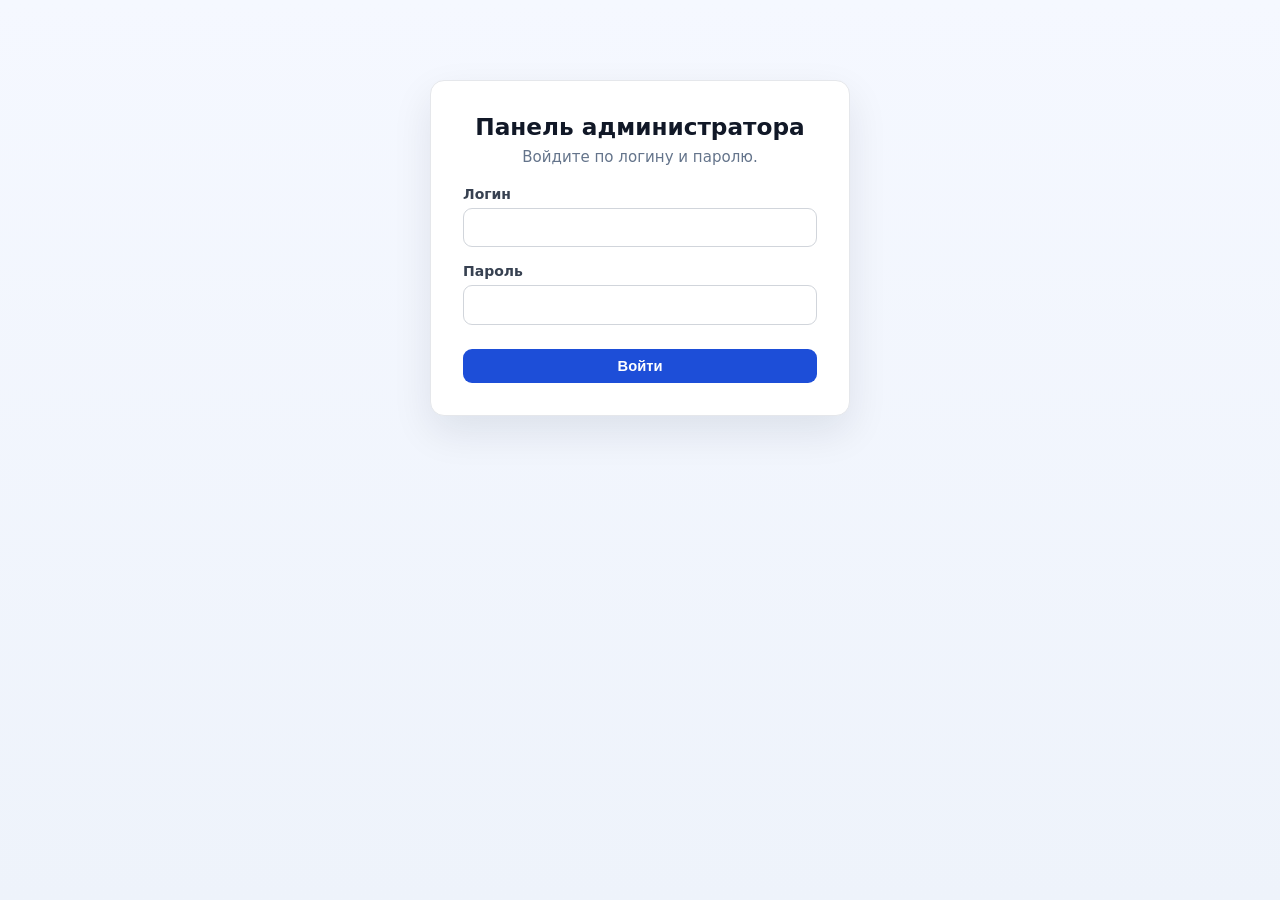
==== admin-panel/dashboard.html @ b86497dc "expenses update" ====
<!DOCTYPE html>
<html lang="ru">
<head>
  <meta charset="UTF-8">
  <meta name="viewport" content="width=device-width, initial-scale=1">
  <title>Dashboard</title>
  <link rel="stylesheet" href="styles.css">
</head>
<body>
  <header class="topbar">
    <div class="topbar-brand">
      <div class="brand-dot"></div>
      <div>
        <h1>Kosta Admin Dashboard</h1>
        <p>Главная сводка</p>
      </div>
    </div>
    <div class="topbar-actions">
      <a href="#" id="btn-logout">Выход</a>
    </div>
  </header>

  <main class="container app-shell">
    <aside class="sidebar">
      <h3>Навигация</h3>
      <nav id="sidebar-nav"></nav>
    </aside>

    <section class="content">
      <section class="overview">
        <article class="metric-card">
          <p class="metric-title">Пользователей в системе</p>
          <p class="metric-value" id="metric-users-total">0</p>
        </article>
        <article class="metric-card">
          <p class="metric-title">Пользователей с камер</p>
          <p class="metric-value" id="metric-cameras-users">0</p>
        </article>
        <article class="metric-card">
          <p class="metric-title">Подключенных камер</p>
          <p class="metric-value" id="metric-cameras-total">0</p>
        </article>
        <article class="metric-card">
          <p class="metric-title">Доступных ролей</p>
          <p class="metric-value" id="metric-roles-total">0</p>
        </article>
      </section>

      <section class="card">
        <div class="card-header">
          <div>
            <h2 class="card-title">Разделы админ-панели</h2>
            <p class="card-subtitle">Перейдите в нужный раздел для работы с пользователями или камерами.</p>
          </div>
        </div>
        <div class="quick-links">
          <a class="quick-link" href="users.html">Управление пользователями</a>
          <a class="quick-link" href="hikvision.html">Пользователи с камер Hikvision</a>
        </div>
      </section>
    </section>
  </main>

  <script src="config.js"></script>
  <script src="app.js"></script>
  <script src="dashboard.js"></script>
</body>
</html>
---- admin-panel/styles.css ----
* { box-sizing: border-box; }
body {
  font-family: Inter, Segoe UI, system-ui, sans-serif;
  margin: 0;
  min-height: 100vh;
  background: linear-gradient(180deg, #f5f8ff 0%, #eef3fb 100%);
  color: #111827;
}
.container { max-width: 1280px; margin: 0 auto; padding: 1.5rem; }
.page-login { padding: 1rem; }

.app-shell {
  display: grid;
  grid-template-columns: 240px minmax(0, 1fr);
  gap: 1rem;
}
.sidebar {
  background: #fff;
  border: 1px solid #e5e7eb;
  border-radius: 14px;
  padding: 1rem;
  height: fit-content;
  box-shadow: 0 10px 32px rgba(15, 23, 42, 0.06);
}
.sidebar h3 {
  margin: 0 0 0.8rem;
  font-size: 0.9rem;
  color: #64748b;
  text-transform: uppercase;
  letter-spacing: 0.05em;
}
.side-link {
  display: block;
  color: #334155;
  text-decoration: none;
  padding: 0.6rem 0.7rem;
  border-radius: 8px;
  margin-bottom: 0.35rem;
  font-weight: 600;
  font-size: 0.92rem;
}
.side-link:hover { background: #f1f5f9; }
.side-link.active { background: #dbeafe; color: #1d4ed8; }
.content { min-width: 0; }

.topbar {
  background: linear-gradient(120deg, #0f172a, #1e3a8a);
  color: #fff;
  padding: 1rem 1.5rem;
  display: flex;
  align-items: center;
  justify-content: space-between;
  gap: 1rem;
}
.topbar-brand { display: flex; align-items: center; gap: 0.9rem; }
.brand-dot {
  width: 12px; height: 12px; border-radius: 50%;
  background: #22c55e; box-shadow: 0 0 0 6px rgba(34, 197, 94, 0.25);
}
.topbar h1 { margin: 0; font-size: 1.08rem; line-height: 1.2; font-weight: 700; }
.topbar p { margin: 0.2rem 0 0; font-size: 0.82rem; color: #c7d2fe; }
.topbar-actions { display: flex; gap: 0.75rem; align-items: center; }
.topbar a {
  color: #fff; text-decoration: none; font-size: 0.86rem;
  padding: 0.45rem 0.8rem; border: 1px solid rgba(255, 255, 255, 0.4); border-radius: 8px;
}
.topbar a:hover { background: rgba(255, 255, 255, 0.12); }

.overview {
  display: grid;
  grid-template-columns: repeat(4, minmax(0, 1fr));
  gap: 0.9rem;
  margin-bottom: 1rem;
}
.metric-card {
  background: #fff;
  border: 1px solid #e5e7eb;
  border-radius: 14px;
  padding: 1rem 1.1rem;
  box-shadow: 0 8px 24px rgba(15, 23, 42, 0.05);
}
.metric-title { margin: 0; color: #64748b; font-size: 0.84rem; }
.metric-value { margin: 0.5rem 0 0; font-size: 1.7rem; line-height: 1; font-weight: 700; color: #0f172a; }

.login-box {
  background: #fff; border-radius: 14px; box-shadow: 0 16px 40px rgba(15, 23, 42, 0.09);
  padding: 2rem; text-align: center; margin: 4rem auto; max-width: 420px; border: 1px solid #e5e7eb;
}
.login-box h2 { margin: 0 0 0.5rem; font-size: 1.45rem; }
.login-box p { color: #64748b; margin: 0 0 1.25rem; font-size: 0.94rem; }
.login-box .form-group { text-align: left; margin-bottom: 1rem; }
.login-box .form-group label { display: block; margin-bottom: 0.35rem; font-size: 0.875rem; font-weight: 600; color: #374151; }
.login-box .form-group input { width: 100%; padding: 0.62rem 0.75rem; border: 1px solid #d1d5db; border-radius: 9px; font-size: 1rem; }
.login-box #form-login { margin-top: 1rem; }
.login-box #btn-login-submit { margin-top: 0.5rem; width: 100%; }

.btn { display: inline-block; padding: 0.57rem 0.95rem; border-radius: 9px; font-size: 0.92rem; font-weight: 600; cursor: pointer; border: none; text-decoration: none; }
.btn-primary { background: #1d4ed8; color: #fff; }
.btn-primary:hover { background: #1e40af; }
.btn-success { background: #15803d; color: #fff; }
.btn-success:hover { background: #166534; }
.btn:disabled { opacity: 0.62; cursor: not-allowed; }

.error-msg {
  background: #fef2f2; color: #b91c1c; padding: 0.72rem 0.9rem;
  border-radius: 9px; margin-bottom: 1rem; font-size: 0.875rem; border: 1px solid #fecaca;
}

.card {
  background: #fff;
  border-radius: 14px;
  box-shadow: 0 10px 32px rgba(15, 23, 42, 0.06);
  border: 1px solid #e5e7eb;
  padding: 1.15rem 1.2rem;
}
.card-header {
  display: flex; justify-content: space-between; align-items: flex-start;
  margin-bottom: 0.9rem; gap: 0.8rem; flex-wrap: wrap;
}
.card-title { margin: 0; font-size: 1.02rem; font-weight: 700; color: #111827; }
.card-subtitle { margin: 0.28rem 0 0; font-size: 0.84rem; color: #64748b; max-width: 760px; }

.toolbar { display: flex; gap: 0.5rem; align-items: center; flex-wrap: wrap; }
.input {
  padding: 0.56rem 0.75rem; border-radius: 9px; border: 1px solid #d1d5db;
  font-size: 0.92rem; min-width: 235px; background: #fff;
}
.input:focus { outline: none; border-color: #1d4ed8; box-shadow: 0 0 0 3px rgba(29, 78, 216, 0.13); }

.table-wrap {
  border: 1px solid #e5e7eb;
  border-radius: 12px;
  overflow: auto;
}
.users-table { width: 100%; border-collapse: collapse; min-width: 700px; }
.users-table th, .users-table td { padding: 0.78rem 0.86rem; text-align: left; border-bottom: 1px solid #f1f5f9; vertical-align: middle; }
.users-table th { background: #f8fafc; font-weight: 700; font-size: 0.78rem; color: #475569; text-transform: uppercase; letter-spacing: 0.03em; }
.users-table tr:last-child td { border-bottom: none; }
.users-table tr:hover td { background: #f8fbff; }
.users-table .role-cell { display: flex; align-items: center; gap: 0.45rem; }
.users-table select { padding: 0.4rem 0.55rem; border: 1px solid #d1d5db; border-radius: 7px; font-size: 0.86rem; min-width: 140px; background: #fff; }
.users-table .loading { padding: 2.3rem; text-align: center; color: #64748b; }
.users-table .avatar {
  width: 34px; height: 34px; border-radius: 50%; object-fit: cover;
  vertical-align: middle; margin-right: 0.55rem; border: 1px solid #e2e8f0;
}
.users-table .no-avatar {
  width: 34px; height: 34px; border-radius: 50%; background: #e2e8f0;
  display: inline-flex; align-items: center; justify-content: center; font-size: 0.84rem;
  color: #334155; margin-right: 0.55rem; vertical-align: middle;
}
.quick-links { display: grid; grid-template-columns: repeat(2, minmax(0, 1fr)); gap: 0.8rem; }
.quick-link {
  display: block;
  text-decoration: none;
  background: #f8fafc;
  color: #1e3a8a;
  border: 1px solid #e5e7eb;
  border-radius: 10px;
  padding: 0.9rem 1rem;
  font-weight: 600;
}
.quick-link:hover { background: #eff6ff; }

@media (max-width: 1024px) {
  .overview { grid-template-columns: repeat(2, minmax(0, 1fr)); }
  .app-shell { grid-template-columns: 1fr; }
}
@media (max-width: 760px) {
  .container { padding: 1rem; }
  .topbar { padding: 0.9rem 1rem; }
  .topbar-brand p { display: none; }
  .overview { grid-template-columns: 1fr; }
  .toolbar { width: 100%; }
  .input { min-width: 0; flex: 1; }
  .quick-links { grid-template-columns: 1fr; }
}
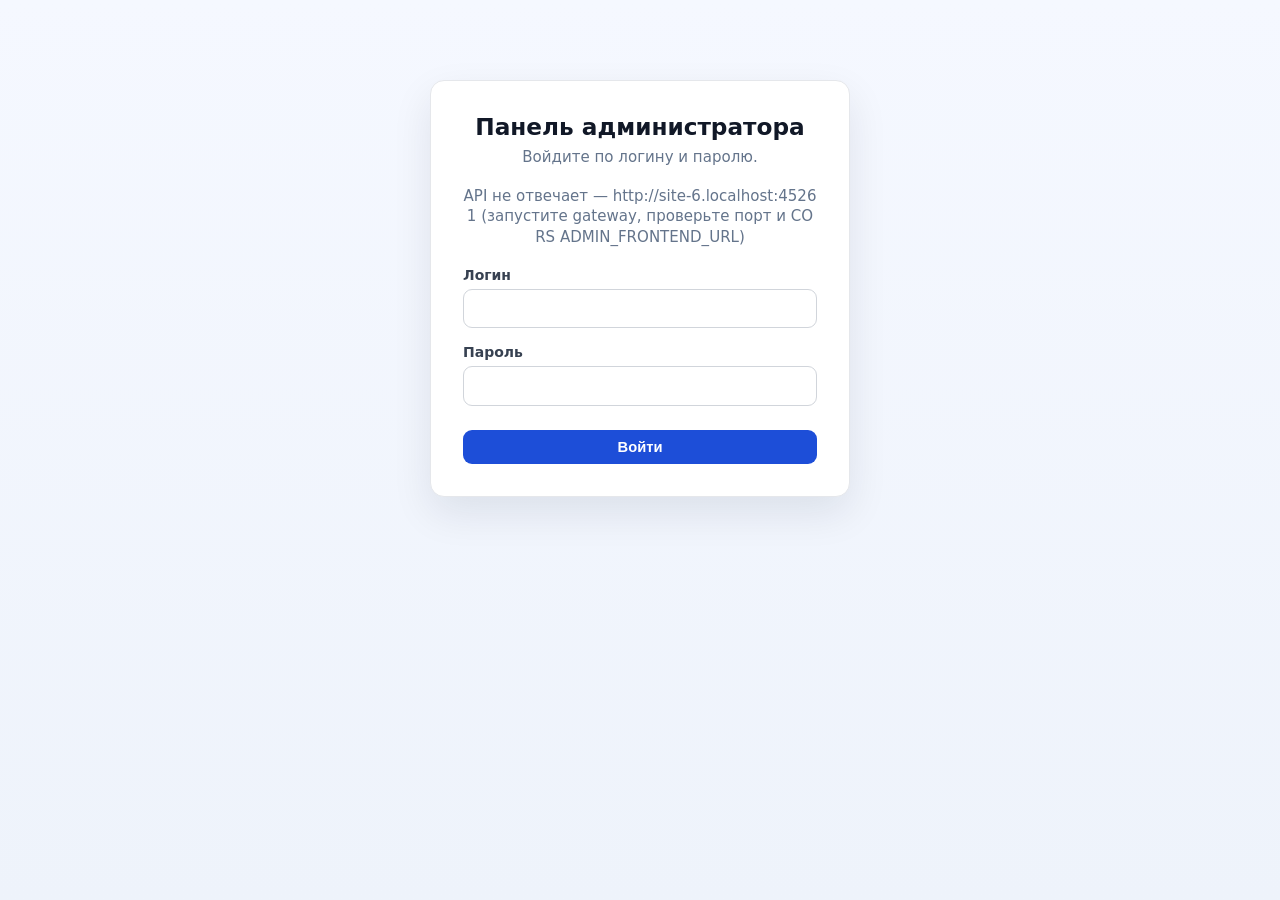
==== commit 5cd4cf69: "fix admin data" ====
--- a/admin-panel/dashboard.html
+++ b/admin-panel/dashboard.html
@@ -55,6 +55,8 @@
         </div>
         <div class="quick-links">
           <a class="quick-link" href="users.html">Управление пользователями</a>
+          <a class="quick-link" href="expenses-db.html">База расходов (сброс БД)</a>
+          <a class="quick-link" href="time-tracking-reset.html">Сброс данных учёта времени</a>
           <a class="quick-link" href="hikvision.html">Пользователи с камер Hikvision</a>
         </div>
       </section>
--- a/admin-panel/styles.css
+++ b/admin-panel/styles.css
@@ -93,6 +93,13 @@
 .login-box .form-group input { width: 100%; padding: 0.62rem 0.75rem; border: 1px solid #d1d5db; border-radius: 9px; font-size: 1rem; }
 .login-box #form-login { margin-top: 1rem; }
 .login-box #btn-login-submit { margin-top: 0.5rem; width: 100%; }
+.login-api-hint {
+  font-size: 0.8rem;
+  color: #64748b;
+  margin: 0 0 0.75rem;
+  line-height: 1.35;
+  word-break: break-all;
+}
 
 .btn { display: inline-block; padding: 0.57rem 0.95rem; border-radius: 9px; font-size: 0.92rem; font-weight: 600; cursor: pointer; border: none; text-decoration: none; }
 .btn-primary { background: #1d4ed8; color: #fff; }
@@ -100,6 +107,29 @@
 .btn-success { background: #15803d; color: #fff; }
 .btn-success:hover { background: #166534; }
 .btn:disabled { opacity: 0.62; cursor: not-allowed; }
+.btn-danger { background: #b91c1c; color: #fff; }
+.btn-danger:hover:not(:disabled) { background: #991b1b; }
+.btn-ghost {
+  display: inline-block;
+  padding: 0.57rem 0.95rem;
+  border-radius: 9px;
+  font-size: 0.92rem;
+  font-weight: 600;
+  text-decoration: none;
+  color: #1e3a8a;
+  border: 1px solid #cbd5e1;
+  background: #fff;
+}
+.btn-ghost:hover { background: #f8fafc; }
+.danger-zone {
+  border: 1px solid #fecaca;
+  background: #fffbeb;
+  border-radius: 12px;
+  padding: 1rem 1.1rem;
+  margin-top: 0.75rem;
+}
+.danger-zone h3 { margin: 0 0 0.5rem; font-size: 0.95rem; color: #92400e; }
+.danger-zone ul { margin: 0.4rem 0 0; padding-left: 1.2rem; color: #78350f; font-size: 0.88rem; line-height: 1.45; }
 
 .error-msg {
   background: #fef2f2; color: #b91c1c; padding: 0.72rem 0.9rem;
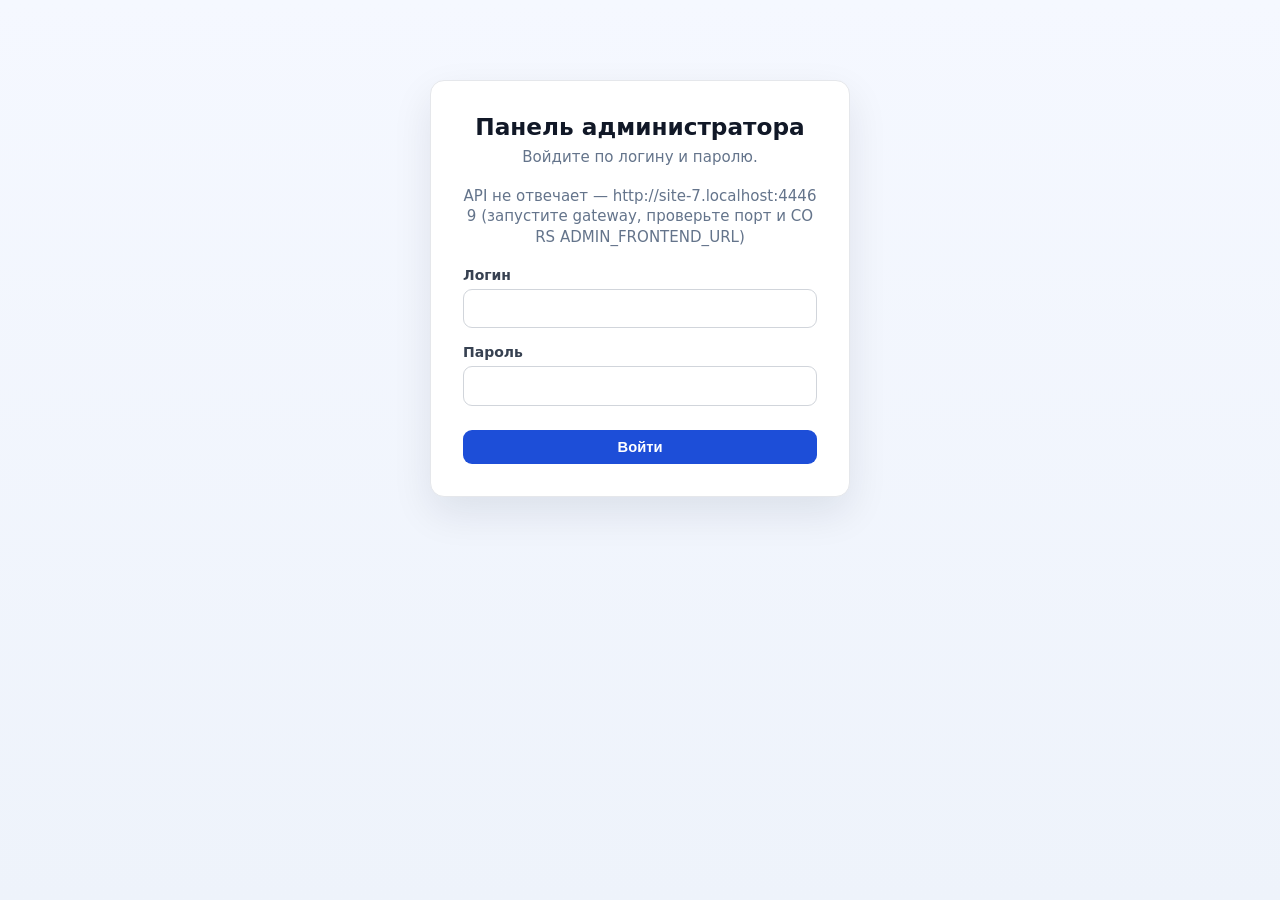
==== commit f0422cc8: "fix db data" ====
--- a/admin-panel/dashboard.html
+++ b/admin-panel/dashboard.html
@@ -56,7 +56,6 @@
         <div class="quick-links">
           <a class="quick-link" href="users.html">Управление пользователями</a>
           <a class="quick-link" href="expenses-db.html">База расходов (сброс БД)</a>
-          <a class="quick-link" href="time-tracking-reset.html">Сброс данных учёта времени</a>
           <a class="quick-link" href="hikvision.html">Пользователи с камер Hikvision</a>
         </div>
       </section>
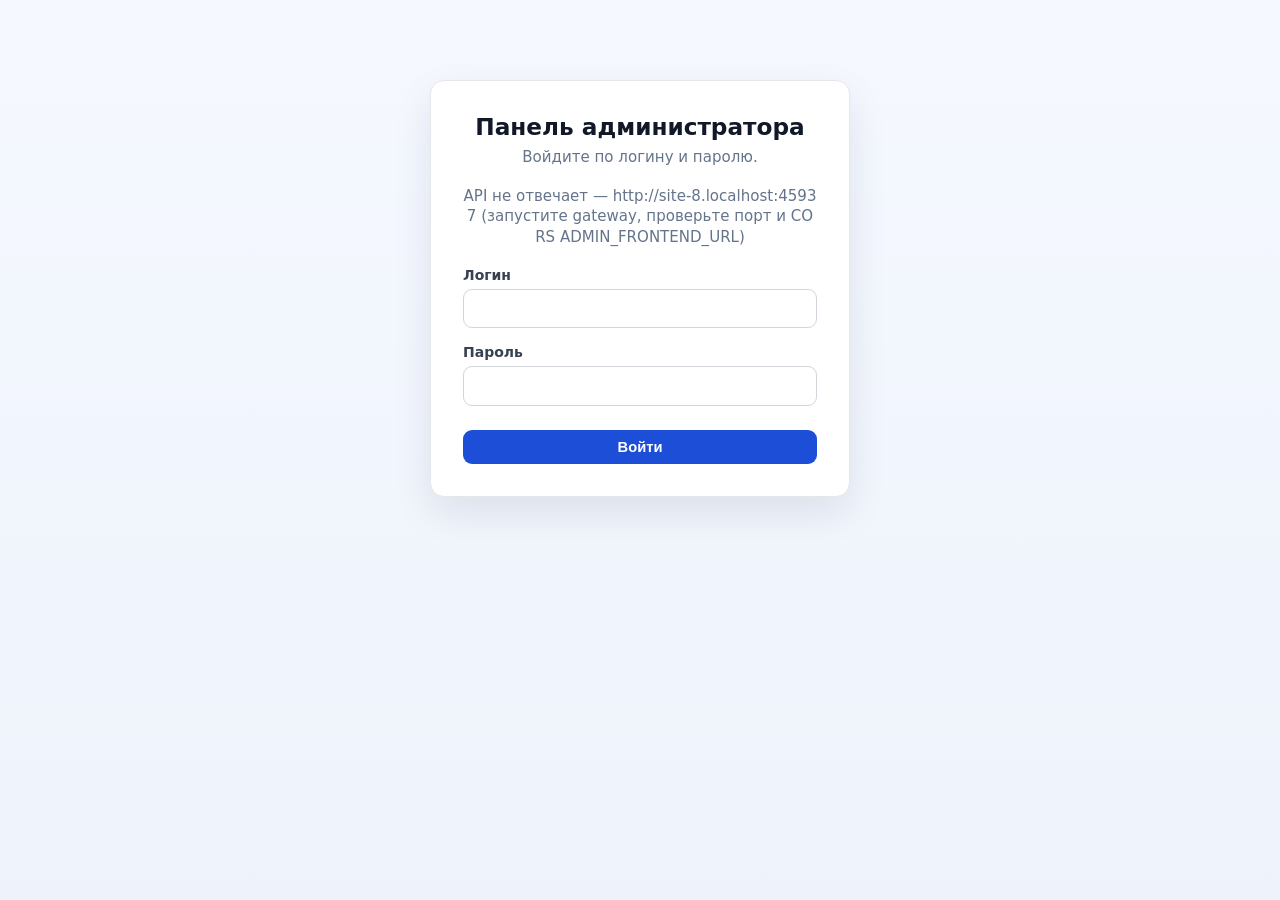
==== commit 5e32841f: "fix time_tracking logic" ====
--- a/admin-panel/dashboard.html
+++ b/admin-panel/dashboard.html
@@ -56,6 +56,7 @@
         <div class="quick-links">
           <a class="quick-link" href="users.html">Управление пользователями</a>
           <a class="quick-link" href="expenses-db.html">База расходов (сброс БД)</a>
+          <a class="quick-link" href="time-tracking-settings.html">Учёт времени: округление</a>
           <a class="quick-link" href="hikvision.html">Пользователи с камер Hikvision</a>
         </div>
       </section>
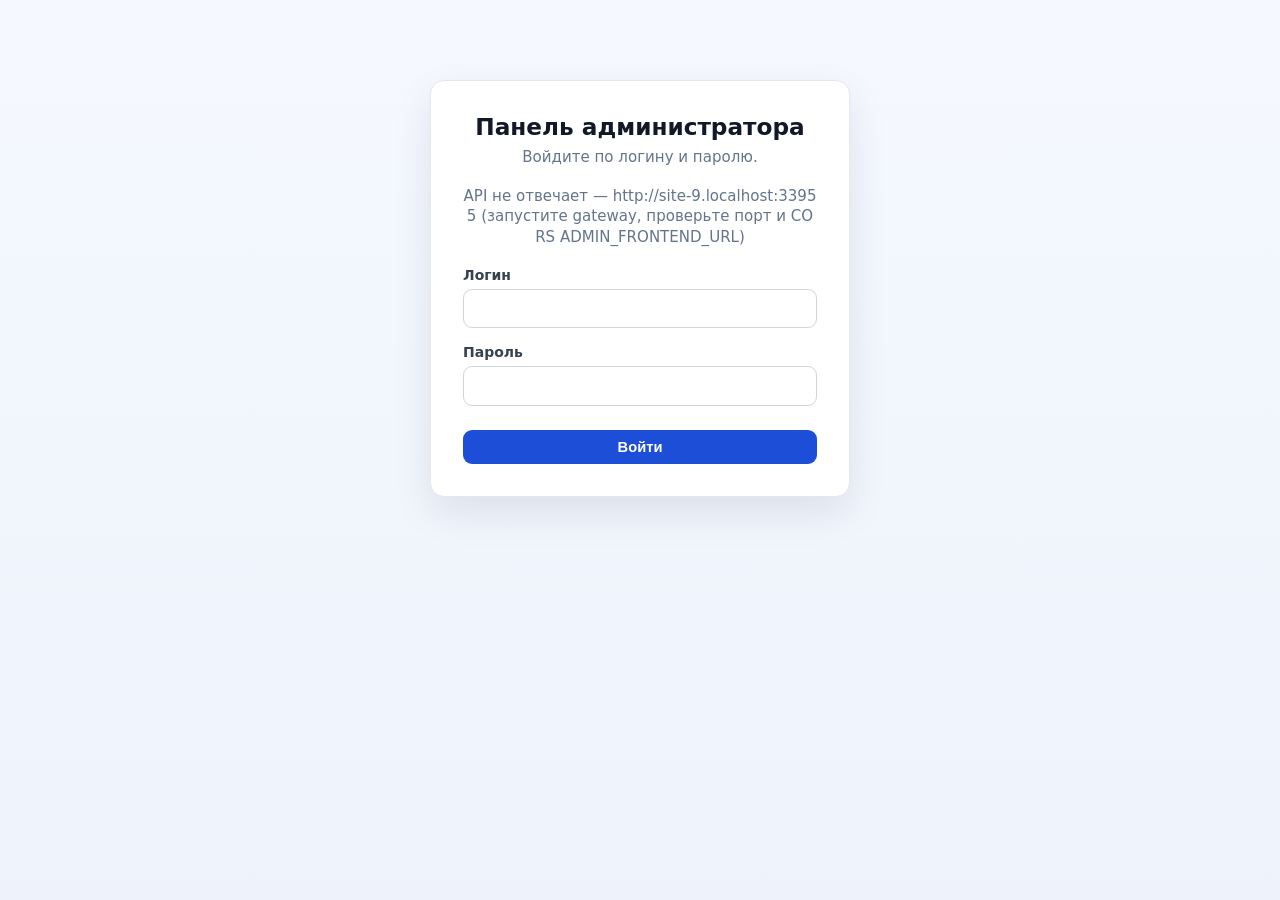
==== commit fe040d80: "fix reports" ====
--- a/admin-panel/dashboard.html
+++ b/admin-panel/dashboard.html
@@ -56,7 +56,6 @@
         <div class="quick-links">
           <a class="quick-link" href="users.html">Управление пользователями</a>
           <a class="quick-link" href="expenses-db.html">База расходов (сброс БД)</a>
-          <a class="quick-link" href="time-tracking-settings.html">Учёт времени: округление</a>
           <a class="quick-link" href="hikvision.html">Пользователи с камер Hikvision</a>
         </div>
       </section>
